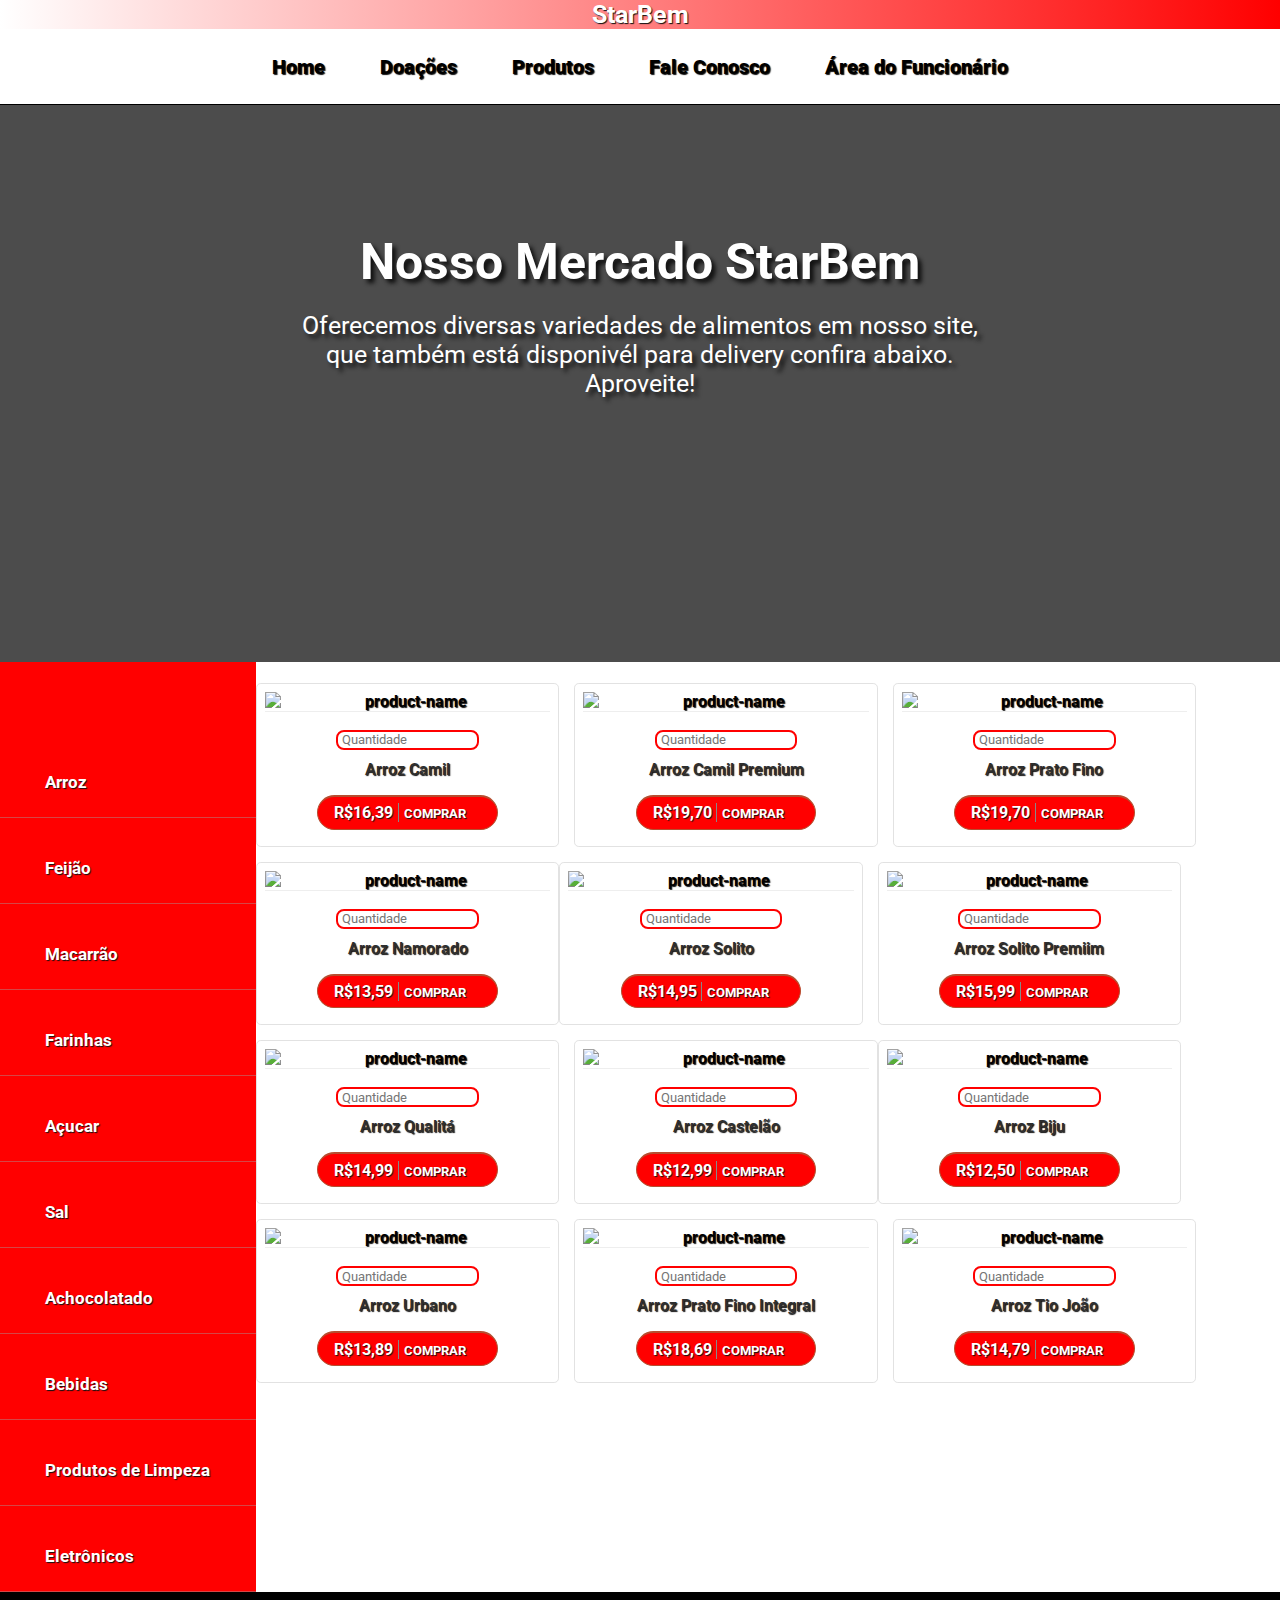
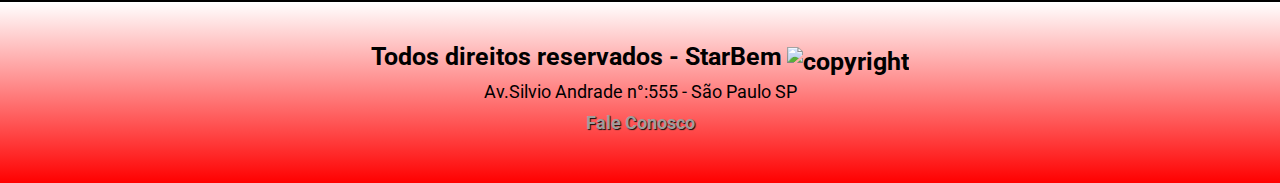
==== novo-site/Produtos.html @ e16e9e04 "add" ====
<!DOCTYPE html>
<html lang="en">

<head>
    <meta charset="UTF-8">
    <meta name="viewport" content="width=device-width, initial-scale=1.0">
    <title>StarBem</title>
    <link rel="stylesheet" href="css/Produtos.css">
    <link rel="shortcut icon" href="images/logo.jpeg">


</head>

<body>

    <!---------------------------------------------------------------------------------------------------------------------->
    <div id="header">
        <header>StarBem</header>
    </div>
    <!---------------------------------------------------------------------------------------------------------------------->
    <div id="menu">
        <nav>
            <ul>
                <li><a href="index.html" target="_self">Home</a></li>
                <li><a href="doacao.html" target="_self">Doações</a></li>
                <li><a href="Produtos.html" target="_self">Produtos</a></li>
                <li><a href="faleConosco.html" target="_self">Fale Conosco</a></li>
                <li><a href="register.php"><i class="fas fa-user-plus"></i>Área do Funcionário</a></li>
            </ul>
        </nav>
    </div>
    <div class="menu-logo">
        <i class="fas fa-bars"></i>
        <img src="images/logo.jpeg" alt="">
    </div>
    <div id="menu-mobile">
        <nav>
            <ul>
                <li><a href="index.html" target="_self">Home</a></li>
                <li><a href="doacao.html" target="_self">Doações</a></li>
                <li>
                    <a href="Produtos.html" target="_self">Produtos</a>
                
                </li>
                <li><a href="faleConosco.html" target="_self">Fale Conosco</a></li>
            </ul>
        </nav>
    </div>
    <!---------------------------------------------------------------------------------------------------------------------->
    <div class="banner">
        <div class="overplay">
            <h1>Nosso Mercado StarBem</h1>
            <p>Oferecemos diversas variedades de alimentos em nosso site,
                <br>que também está disponivél para delivery confira abaixo.
                <br>Aproveite!</p>
        </div>
    </div>
    <!--div adicionada-->
    <div class="produtos-lista">
        <h2>Clique aqui e confira a lista de nossos produtos!</h2>
    </div>
    <aside class="lado">
       
        <ul id="listas">
            <li class="listas">
                <i class="fas fa-utensils"></i>
                <a href="produtos.html">Arroz</a>

            </li>
            <li class="listas">
                <i class="fas fa-utensils"></i>
                <a href="feijao.html">Feijão</a>
                
            </li>
            <li class="listas">
                <i class="fas fa-utensils"></i>
                <a href="macarrao.html">Macarrão</a>
                
            </li>
            <li class="listas"> 
                <i class="fas fa-utensils"></i>
                <a href="farinha.html">Farinhas</a>
                
            </li>
            <li class="listas">
                <i class="fas fa-utensils"></i>
                <a href="acucar.html">Açucar</a>
                
            </li>
            <li class="listas">
                <i class="fas fa-utensils"></i>
                <a href="sal.html">Sal</a>
            </li>
            <li class="listas">
                <i class="fas fa-mug-hot"></i>
                <a href="achocolatado.html">Achocolatado</a>
                
            </li>
            <li class="listas">
                <i class="fas fa-wine-bottle"></i>
                <a href="bedidas.html">Bebidas</a>
                
            </li>
            <li class="listas">
                <i class="fas fa-pump-soap"></i>
                <a href="limpeza.html">Produtos de Limpeza</a>
                
            </li>
            <li class="listas">
                <i class="fas fa-tv"></i>
                <a href="eletronico.html">Eletrônicos</a>
            </li>
        </ul>
    </aside>
  
    <!---------------------------------------------------------------------------------------------------------------------->
    <!-------------------------SEPARAR POR CATEGORIA PARA NÃO CONFUNDIR OS PRODUTOS----------------------------------------->
    <!---------------------------------------------------------------------------------------------------------------------->
    <!---------------------------------------ARROZ-------------------------------------------------------------------------->
    <div class="special-products-grids">
        <div class="col-md-3 special-products-grid text-center">
            <!--Colocar todos os Arroz aqui para não confundir-->
            <a class="product-here" href="#"><img src="images/P01.jpg" title="product-name" /></a>
            <input type="number" min="1" max="20" placeholder="Quantidade">
            <h4><a href="#">Arroz Camil</a></h4>
            <a class="product-btn" href="#"><span>R$16,39</span><small>COMPRAR</small><label></label></a>
        </div>
        <div class="col-md-3 special-products-grid text-center">
            <a class="product-here" href="#"><img src="images/arroz-camil-premium.jpg" title="product-name" /></a>
            <input type="number" min="1" max="20" placeholder="Quantidade">
            <h4><a href="#">Arroz Camil Premium</a></h4>
            <a class="product-btn" href="#"><span>R$19,70</span><small>COMPRAR</small><label>
                </label></a>
        </div>
        <div class="col-md-3 special-products-grid text-center">
            <a class="product-here" href="#"><img src="images/P12.jpg" title="product-name" /></a>
            <input type="number" min="1" max="20" placeholder="Quantidade">
            <h4><a href="#">Arroz Prato Fino</a></h4>
            <a class="product-btn" href="#"><span>R$19,70</span><small>COMPRAR</small><label>
                </label></a>
        </div>
        <div class="col-md-3 special-products-grid text-center">
            <a class="product-here" href="#"><img src="images/arroz-namorado.jpg" title="product-name" /></a>
            <input type="number" min="1" max="20" placeholder="Quantidade">
            <h4><a href="#">Arroz Namorado</a></h4>
            <a class="product-btn" href="#"><span>R$13,59</span><small>COMPRAR</small><label>
                </label></a>
        </div>
        <div class="col-md-3 special-products-grid text-center">
            <a class="product-here" href="#"><img src="images/arroz-solito.jpg" title="product-name" /></a>
            <input type="number" min="1" max="20" placeholder="Quantidade">
            <h4><a href="#">Arroz Solito</a></h4>
            <a class="product-btn" href="#"><span>R$14,95</span><small>COMPRAR</small><label>
                </label></a>
        </div>
        <div class="col-md-3 special-products-grid text-center">
            <a class="product-here" href="#"><img src="images/arroz-solito-premium.jpg" title="product-name" /></a>
            <input type="number" min="1" max="20" placeholder="Quantidade">
            <h4><a href="#">Arroz Solito Premiim</a></h4>
            <a class="product-btn" href="#"><span>R$15,99</span><small>COMPRAR</small><label>
                </label></a>
        </div>
        <div class="col-md-3 special-products-grid text-center">
            <a class="product-here" href="#"><img src="images/arroz-qualita.png" title="product-name" /></a>
            <input type="number" min="1" max="20" placeholder="Quantidade">
            <h4><a href="#">Arroz Qualitá</a></h4>
            <a class="product-btn" href="#"><span>R$14,99</span><small>COMPRAR</small><label>
                </label></a>
        </div>
        <div class="col-md-3 special-products-grid text-center">
            <a class="product-here" href="#"><img src="images/arroz-castelao.jpg" title="product-name" /></a>
            <input type="number" min="1" max="20" placeholder="Quantidade">
            <h4><a href="#">Arroz Castelão</a></h4>
            <a class="product-btn" href="#"><span>R$12,99</span><small>COMPRAR</small><label>
                </label></a>
        </div>
        <div class="col-md-3 special-products-grid text-center">
            <a class="product-here" href="#"><img src="images/arroz-biju.jpg" title="product-name" /></a>
            <input type="number" min="1" max="20" placeholder="Quantidade">
            <h4><a href="#">Arroz Biju</a></h4>
            <a class="product-btn" href="#"><span>R$12,50</span><small>COMPRAR</small><label>
                </label></a>
        </div>
        <div class="col-md-3 special-products-grid text-center">
            <a class="product-here" href="#"><img src="images/arrozUrbano.jpg" title="product-name" /></a>
            <input type="number" min="1" max="20" placeholder="Quantidade">
            <h4><a href="#">Arroz Urbano</a></h4>
            <a class="product-btn" href="#"><span>R$13,89</span><small>COMPRAR</small><label>
                </label></a>
        </div>
        <div class="col-md-3 special-products-grid text-center">
            <a class="product-here" href="#"><img src="images/arrozPratoIn.jpg" title="product-name" /></a>
            <input type="number" min="1" max="20" placeholder="Quantidade">
            <h4><a href="#">Arroz Prato Fino Integral</a></h4>
            <a class="product-btn" href="#"><span>R$18,69</span><small>COMPRAR</small><label>
                </label></a>
        </div>
        <div class="col-md-3 special-products-grid text-center">
            <a class="product-here" href="#"><img src="images/feijaoTio.jpg" title="product-name" /></a>
            <input type="number" min="1" max="20" placeholder="Quantidade">
            <h4><a href="#">Arroz Tio João</a></h4>
            <a class="product-btn" href="#"><span>R$14,79</span><small>COMPRAR</small><label>
                </label></a>
        </div>
        
    </div>        
    <footer class="rodape">
        <div class="conteudo-rodape">
            <h3>Todos direitos reservados - StarBem<img src="images/copyright.png" alt="copyright"></h3>
             
            <p>Av.Silvio Andrade n°:555 - São Paulo SP</p>
            <p><a href="faleConosco.html">Fale Conosco</a></p>
        </div>
    </footer>

    <script src="js/jquery.js"></script>
    <script src="js/menu.js"></script>
    <script src="js/menu_produtos.js"></script>
    <script src="js/funcao.js"></script>
    <script src="https://kit.fontawesome.com/8debdb91c9.js" crossorigin="anonymous"></script>
    <script src="js/submenu.js"></script>
</body>

</html>
---- novo-site/css/Produtos.css ----
@import url('https://fonts.googleapis.com/css2?family=Roboto:wght@500&display=swap');

* {
    margin: 0;
    padding: 0;
    box-sizing: border-box;
    font-family: 'Roboto', sans-serif;
}

html,
body {
    height: 100%;
}

.lado{
    
    width: 20%;
    height:auto;
    float: left;
    background-color: #f00;
}

.lado #listas{
    width: 100%;
    list-style-type: none;
    background-color: #f00;
    margin-top:70px ;
    
}




#menu-mobile{
    display: none;
}

.menu-logo{
    display: none;
}

.produtos-lista{
    width: 100%;
    color: #fff;
    background-color: #111;
    text-align: center;
    padding: 40px 0;
    cursor: pointer;
    display: none;
}

.produtos-lista:hover{
    background-color: #000;
}


.lado li   {
    padding-top: 40px;
    display:block;
    border-bottom:1px solid #d64646;
}

.lado li:hover{
    background-color: #000;
    cursor: pointer;
    
}



.lado i{
    color: #fff;
    font-size: 15px;
   
}

.lado a{
    color: #fff;
    font-size: 17px;
    padding: 20px;
}

#header {
    width: 100%;
    background:linear-gradient(to right,#fff,#f00 );
    color: #fff;
    font-size: 25px;

    font-weight: bolder;
    text-align: center;
    border-bottom: 1px solid #fff;
    text-shadow: 1px 1px 1px #111111;
}

#menu a:hover {
    background-color: #fff;
    color: #f00;
    text-decoration: underline;
    text-decoration-color: #000;

}

#menu {
    width: 100%;
    font-size: 20px;
    font-weight: bolder;

    background-image: url(../images/logo.jpeg);
    background-repeat: no-repeat;
    background-size: contain;
    background-position: 230px;
    border-bottom: 1px solid;
    text-align: center;
    border-bottom: 1px solid #000;
    background-color: #fff;
    color: #d64646;
    text-shadow: 1px 1px 1px #111111;
}

ul li {
    display: inline-block;
    padding: 25px;
}

#menu img {
    width: 40px;
}

::-moz-placeholder {
    color: rgb(134, 4, 4);
}

a {
    text-decoration: none;
    color: #000;

    font-weight: bolder;
}

.banner {
    width: 100%;
    height: 557px;
    padding: 0 2%;
    background-image: url(../images/produtos.jpg);
    background-repeat: no-repeat;
    background-size: cover;
    background-position: center;
    position: relative;

}

.overplay{
    position: absolute;
    top: 0;
    left: 0;
    width: 100%;
    height: 100%;
    background-color: rgba(0, 0, 0, 0.7);
}

.overplay h1{
        text-align: center;
        color: #fff;
        font-size: 50px;
  
        margin-top:10%;
        text-shadow: 4px 4px 4px #111111;

}
.overplay p{
    text-align: center;
    color: #fff;
    font-size: 25px;

    margin-top: 20px;
    text-shadow: 4px 4px 4px #111111;

}

/* input quantidade */

input[type=number]{
        width: 50%;
        margin: 10px 0;
        outline: 0;
        border: 2px solid #f00;
        height: 20px;
        border-radius: 8px;
        padding: 4px;
        -moz-appearance: none;
        -webkit-appearance: none;
        -ms-appearance:none;
        background-image: url(https://img1.gratispng.com/20180424/pze/kisspng-plus-minus-sign-plus-and-minus-signs-computer-icon-99-minus-50-5adfa5357f0293.2468459215246062615202.jpg);
        background-repeat: no-repeat;
        background-size: contain;
        background-position: 97%;   
        
}

input[type=number]::-webkit-inner-spin-button { 
    -webkit-appearance: none;
    
}

.texto-eletronico{
   width: 100%;
   font-size: 30px;
   clear: both;
   text-align: center;
   padding: 30px;
 
   text-shadow: 1px 1px 1px #111;
   background:radial-gradient(#fff,#f00 );
   border:2px solid;
}


/*-------------------------------------------------*/


/*-------------------------------------------------*/

.special-products-grids {
    margin: 1.3em auto;
    text-align: center;
    background-color: #fff;

}

.special-products-grid {
    border: 1px solid #E2E2E2;
    padding: 0.5em 0.5em 1em 0.5em;
    border-radius: 0.3em;
    -webkit-border-radius: 0.3em;
    -moz-border-radius: 0.3em;
    -o-border-radius: 0.3em;
    -ms-border-radius: 0.3em;
    transition: 0.5s all;
    -webkit-transition: 0.5s all;
    -moz-transition: 0.5s all;
    -o-transition: 0.5s all;
    -ms-transition: 0.5s all;
    float: left;
}

.special-products-grid:hover {
    border: 1px solid #FE3026;
}

.product-here img {
    width: 100%;
    border-bottom: 1px solid #EEE;
    display: block;
    margin-bottom: 0.5em;
}

.special-products-grid h4 {
    width: 80%;
    margin: 0 auto 0.5em;
}

.special-products-grid h4 a {
    font-weight: 600;
    color: #2E2E2E;
    margin: 0 0 1em;
    display: block;
}

.special-products-grid h4 a:hover {
    text-decoration: none;
    color: #FE3026;
}

.product-btn {
    background: #f00;
    padding: 0.4em 1em;
    color: #fff;
    border-radius: 30em;
    -webkit-border-radius: 30em;
    -moz-border-radius: 30em;
    -o-border-radius: 30em;
    -ms-border-radius: 30em;
    border: 1px solid #B64E30;
    border-top: 2px solid #B64E30;
    display: inline-block;
}

.product-btn:hover {
    text-decoration: none;
    background: #5B5B5B;
    border: 1px solid #5B5B5B;
    border-top: 2px solid #5B5B5B;
}

.product-btn span {
    padding-right: 0.3em;
    margin-right: 0.3em;
    border-right: 1px solid #888;
    display: inline-block;
}

.product-btn:hover {
    text-decoration: none;
    color: #FFf;
}

.product-btn label {
    width: 12px;
    height: 12px;
    display: inline-block;
    background: url(../images/arrow.png) no-repeat 0px 0px;
    vertical-align: middle;
    margin-left: 0.2em;
}

.special-products-grid {
    margin: 0px 15px 15px 0;
    width: 23.7%;
}

.special-products-grid:nth-child(4),
.special-products-grid:nth-child(8) {
    margin-right: 0px;
}

h4, a{
        text-shadow: 1px 1px 1px #111111;

}
 /*********************************** footer ***************************************************/
.rodape{
    background:linear-gradient(#fff,#f00 );
    width: 100%;
    padding: 40px;
    text-align: center;
    border-top: 10px solid #000;
   
    clear: both;
   
}
.conteudo-rodape h3{
    font-size: 25px;
}

.conteudo-rodape p{
    font-size: 18px;
    margin: 10px 0;
}

.conteudo-rodape a{
    color: rgb(160, 156, 156);
}

.conteudo-rodape a:hover{
    text-decoration: underline;
    color: #fff;
}
.conteudo-rodape img{
        width: 30px;
        height: 30px;
        position: relative;
        top: 5px;
        margin-left: 5px;
       

}
    



@media screen and (max-width:768px){

    #menu nav {
        display: block;
    }

    #menu {
        background-position: 0;
    }

    #menu-mobile {
        display: none;

    }

    #menu-mobile img{
       display: inline-block;
       margin-left:45%;
       width: 50px;
       margin-top: 15px;
    }

    #menu-mobile ul{
        background-color: #f00;
        display: none;
        
        
    }

    #menu-mobile li{
        display: block;
        text-align: center;
        font-size: 17px;
        border-bottom: 1px solid #fff;
    }

    #menu-mobile a{
        color: #fff;
    }

    .menu-logo{
        display: none;
    }

    .menu-logo i {
        font-size: 25px;
        background-color: #111;
        padding: 16px;
        color: #fff;
        cursor: pointer;
      
    }

    .menu-logo img{
        width: 50px;
        margin-left: 32%;
        margin-top: 10px;
    }

    .banner{
        height: 400px;
    }

    .banner > .overplay h1{
        font-size: 25px;
        margin-top: 20%;
    }

    .banner > .overplay p, br{
        font-size: 18px;
        margin-top: 0;
    }

    .lado{
        width: 100%;
        text-align: center;
        float: none;
        display: none;
    }

     .lado > #listas{
        margin: 0;
    }

    .lado a{
        padding:0;
    }

    
    .produtos-lista{
        display: block;
        font-size: 15px;
    }

    .special-products-grids{
        width: 100%;
        float: none;
        margin: 0;
        padding: 0;
    }

    .special-products-grid{
        width: 50%;
        float: left;
        margin: 30px 0;
        padding: 20px 0;
        text-align: center;
    }

    .conteudo-rodape h3{
        font-size: 1rem;
    }
}



@media screen and (max-width:1024px){

    #menu nav {
        display: block;
    }

    #menu {
        background-position: 10%;
    }

    #menu-mobile {
        display: none;

    }

    #menu-mobile img{
       display: inline-block;
       margin-left:45%;
       width: 50px;
       margin-top: 15px;
    }

    #menu-mobile ul{
        background-color: #f00;
        display: none;
        
        
    }

    #menu-mobile li{
        display: block;
        text-align: center;
        font-size: 17px;
        border-bottom: 1px solid #fff;
    }

    #menu-mobile a{
        color: #fff;
    }

    .menu-logo{
        display: none;
    }

    .menu-logo i {
        font-size: 25px;
        background-color: #111;
        padding: 16px;
        color: #fff;
        cursor: pointer;
      
    }

    .menu-logo img{
        width: 50px;
        margin-left: 32%;
        margin-top: 10px;
    }

    .banner{
        height: 400px;
    }

    .banner > .overplay h1{
        font-size: 25px;
        margin-top: 20%;
    }

    .banner > .overplay p, br{
        font-size: 18px;
        margin-top: 0;
    }

    .lado{
        width: 100%;
        text-align: center;
        float: none;
        display: none;
    }

     .lado > #listas{
        margin: 0;
    }

    .lado a{
        padding:0;
    }

    
    .produtos-lista{
        display: block;
        font-size: 15px;
    }

    .special-products-grids{
        width: 100%;
        float: none;
        margin: 0;
        padding: 0;
    }

    .special-products-grid{
        width: 50%;
        float: left;
        margin: 30px 0;
        padding: 20px 0;
        text-align: center;
    }

    .conteudo-rodape h3{
        font-size: 1rem;
    }
}


@media screen and (max-width:510px){

    #menu nav {
        display: none;
    }

    #menu-mobile {
        display: block;

    }

    #menu-mobile img{
       display: inline-block;
       margin-left:45%;
       width: 50px;
       margin-top: 15px;
    }

    #menu-mobile ul{
        background-color: #f00;
        display: none;
        
        
    }

    #menu-mobile li{
        display: block;
        text-align: center;
        font-size: 17px;
        border-bottom: 1px solid #fff;
    }

    #menu-mobile a{
        color: #fff;
    }

    .menu-logo{
        display: block;
    }

    .menu-logo i {
        font-size: 25px;
        background-color: #111;
        padding: 16px;
        color: #fff;
        cursor: pointer;
      
    }

    .menu-logo img{
        width: 50px;
        margin-left: 32%;
        margin-top: 10px;
    }

    .banner{
        height: 400px;
    }

    .banner > .overplay h1{
        font-size: 25px;
        margin-top: 30%;
    }

    .banner > .overplay p, br{
        font-size: 18px;
        margin-top: 0;
    }

    .lado{
        width: 100%;
        text-align: center;
        float: none;
        display: none;
    }

     .lado > #listas{
        margin: 0;
    }

    .lado a{
        padding:0;
    }

    
    .produtos-lista{
        display: block;
        font-size: 15px;
    }

    .special-products-grids{
        width: 100%;
        float: none;
        margin: 0;
        padding: 0;
    }

    .special-products-grid{
        width: 100%;
        float: none;
        margin: 30px 0;
        padding: 20px 0;
        text-align: center;
    }

    .conteudo-rodape h3{
        font-size: 1rem;
    }
}
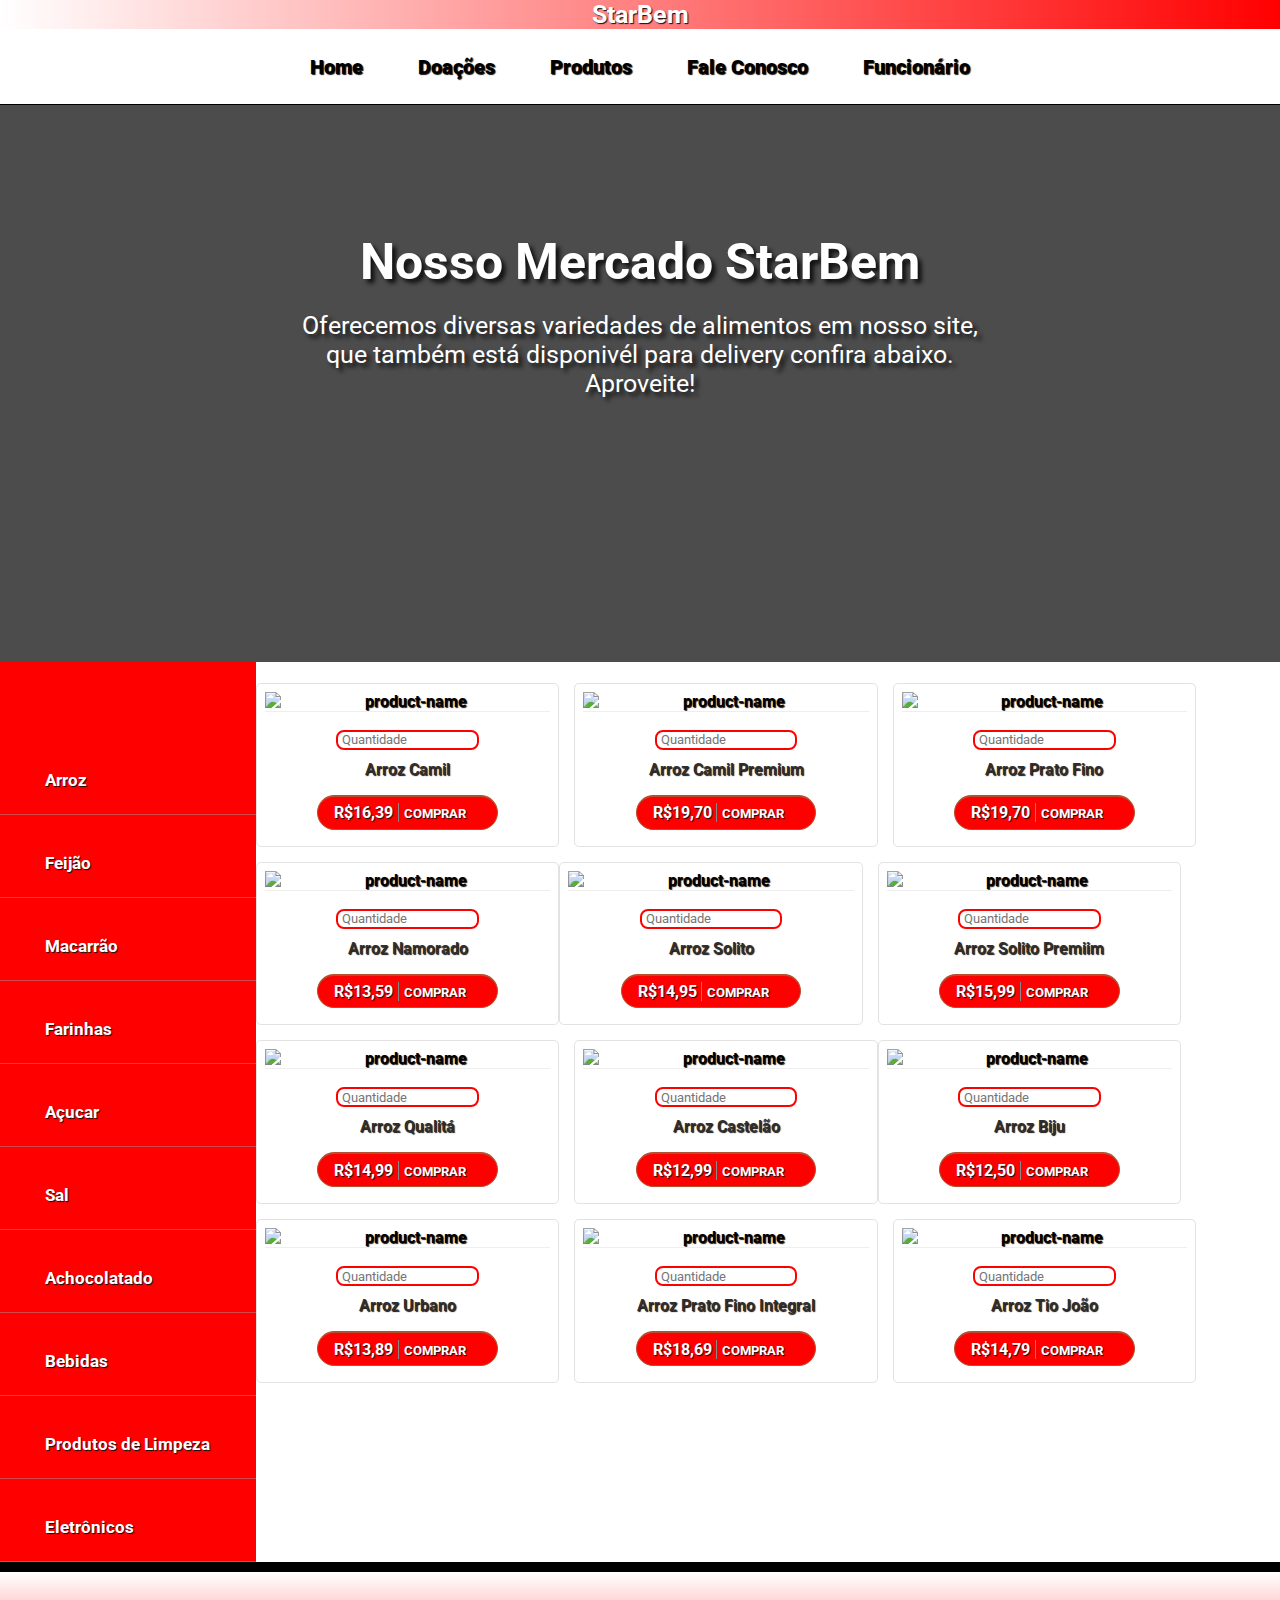
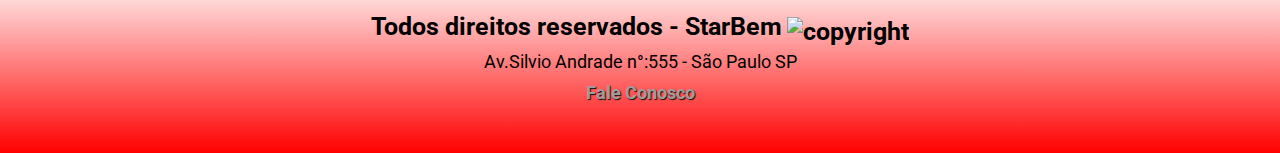
==== commit b414f0a0: "l" ====
--- a/novo-site/Produtos.html
+++ b/novo-site/Produtos.html
@@ -25,7 +25,7 @@
                 <li><a href="doacao.html" target="_self">Doações</a></li>
                 <li><a href="Produtos.html" target="_self">Produtos</a></li>
                 <li><a href="faleConosco.html" target="_self">Fale Conosco</a></li>
-                <li><a href="register.php"><i class="fas fa-user-plus"></i>Área do Funcionário</a></li>
+                <li><a href="painel/login.php"><i style="display: block;font-size: 30px;" class="fas fa-user-circle"></i>Funcionário</a></li>
             </ul>
         </nav>
     </div>
--- a/novo-site/css/Produtos.css
+++ b/novo-site/css/Produtos.css
@@ -15,7 +15,8 @@
 .lado{
     
     width: 20%;
-    height:auto;
+    height:100vh;
+    line-height: 100%;
     float: left;
     background-color: #f00;
 }
@@ -66,13 +67,6 @@
     
 }
 
-
-
-.lado i{
-    color: #fff;
-    font-size: 15px;
-   
-}
 
 .lado a{
     color: #fff;
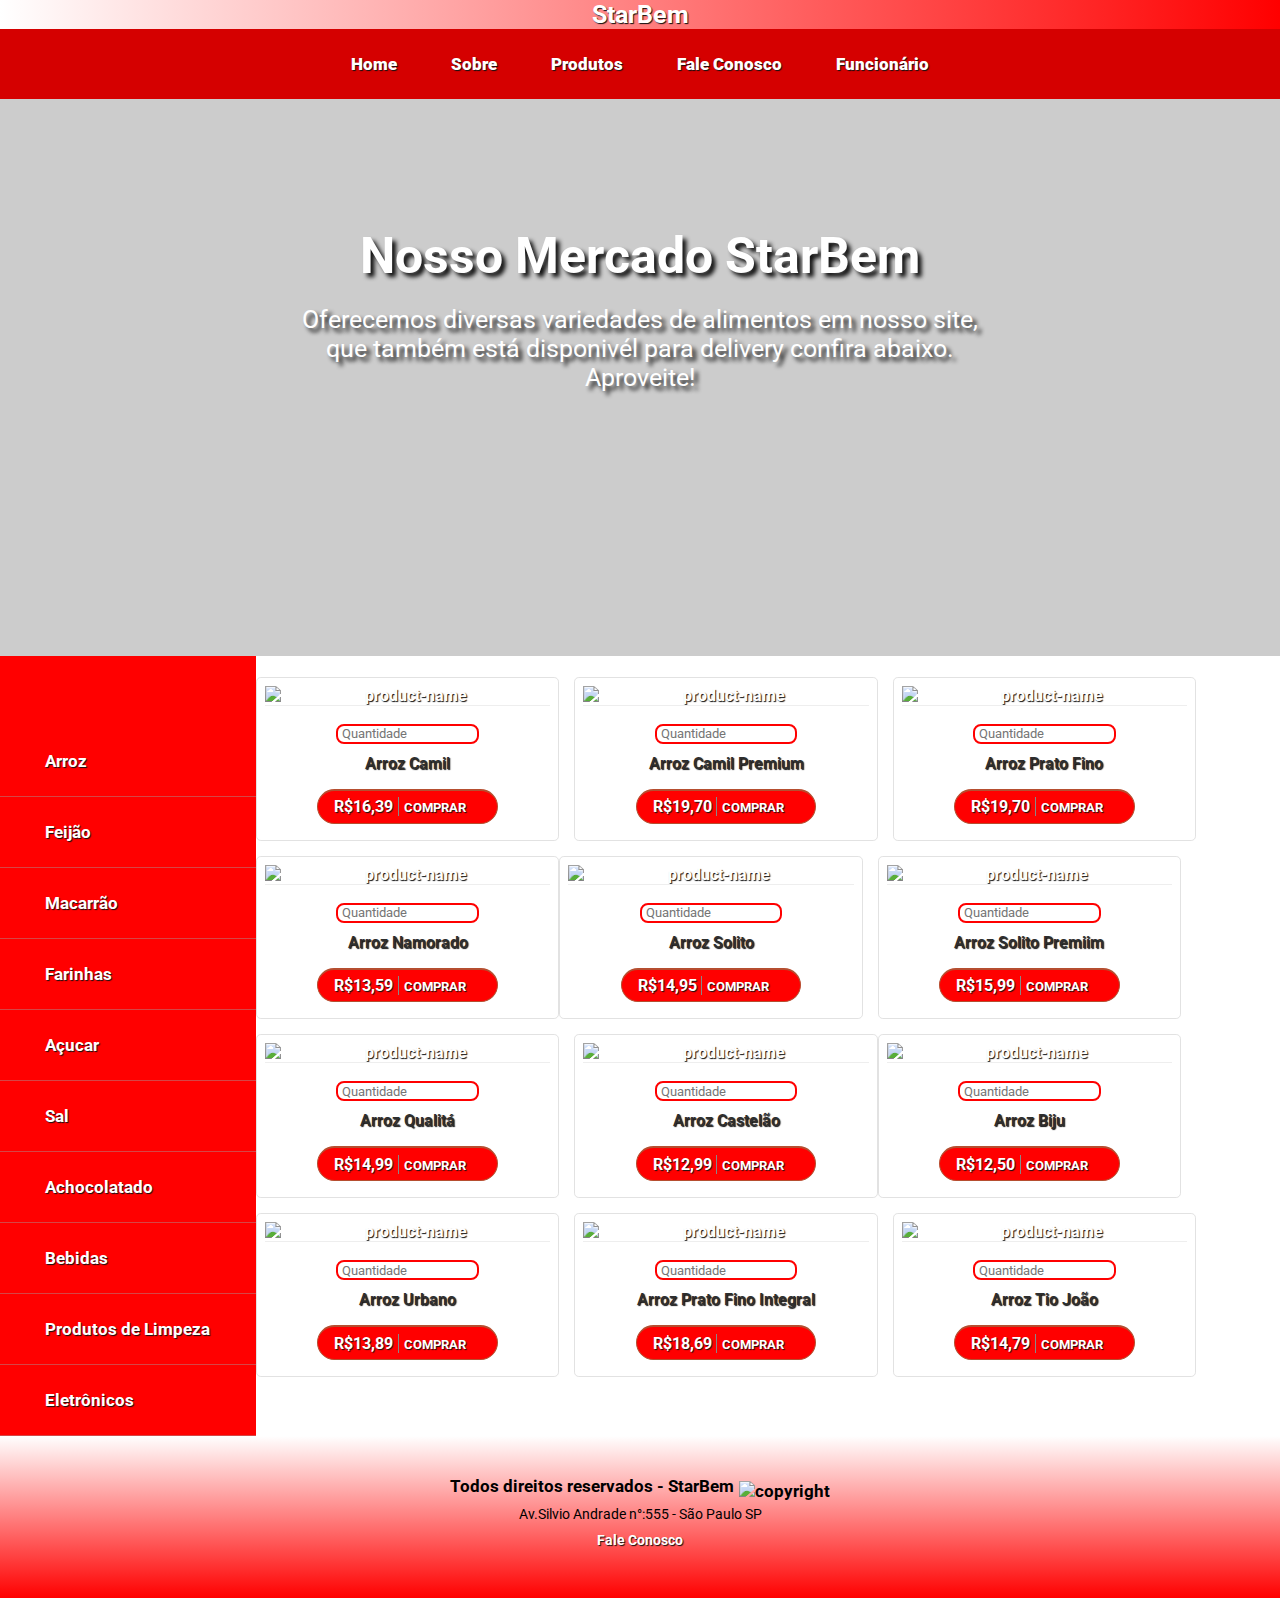
==== commit e5f76bb7: "modificação" ====
--- a/novo-site/Produtos.html
+++ b/novo-site/Produtos.html
@@ -7,6 +7,9 @@
     <title>StarBem</title>
     <link rel="stylesheet" href="css/Produtos.css">
     <link rel="shortcut icon" href="images/logo.jpeg">
+        <!---------------------------------BOOSTRAP----------------------------------------------------------------->
+    <!----------------------------------------------------------------------------------------------------------->
+    <link rel="stylesheet" href="https://cdn.jsdelivr.net/npm/bootstrap@4.5.3/dist/css/bootstrap.min.css" integrity="sha384-TX8t27EcRE3e/ihU7zmQxVncDAy5uIKz4rEkgIXeMed4M0jlfIDPvg6uqKI2xXr2" crossorigin="anonymous">
 
 
 </head>
@@ -22,27 +25,26 @@
         <nav>
             <ul>
                 <li><a href="index.html" target="_self">Home</a></li>
-                <li><a href="doacao.html" target="_self">Doações</a></li>
+                <li><a href="doacao.html" target="_self">Sobre</a></li>
                 <li><a href="Produtos.html" target="_self">Produtos</a></li>
                 <li><a href="faleConosco.html" target="_self">Fale Conosco</a></li>
-                <li><a href="painel/login.php"><i style="display: block;font-size: 30px;" class="fas fa-user-circle"></i>Funcionário</a></li>
+                <li><a href="painel/"><i style="display: block;font-size: 30px;" class="fas fa-user-circle"></i>Funcionário</a></li>
             </ul>
         </nav>
     </div>
     <div class="menu-logo">
         <i class="fas fa-bars"></i>
-        <img src="images/logo.jpeg" alt="">
     </div>
     <div id="menu-mobile">
         <nav>
             <ul>
                 <li><a href="index.html" target="_self">Home</a></li>
-                <li><a href="doacao.html" target="_self">Doações</a></li>
+                <li><a href="doacao.html" target="_self">Sobre</a></li>
                 <li>
                     <a href="Produtos.html" target="_self">Produtos</a>
-                
                 </li>
                 <li><a href="faleConosco.html" target="_self">Fale Conosco</a></li>
+                <li><a href="painel/"><i style="display: block;font-size: 30px;" class="fas fa-user-circle"></i>Funcionário</a></li>
             </ul>
         </nav>
     </div>
@@ -98,7 +100,7 @@
             </li>
             <li class="listas">
                 <i class="fas fa-wine-bottle"></i>
-                <a href="bedidas.html">Bebidas</a>
+                <a href="bebidas.html">Bebidas</a>
                 
             </li>
             <li class="listas">
@@ -214,11 +216,12 @@
     </footer>
 
     <script src="js/jquery.js"></script>
+    <script src="https://code.jquery.com/jquery-3.5.1.slim.min.js" integrity="sha384-DfXdz2htPH0lsSSs5nCTpuj/zy4C+OGpamoFVy38MVBnE+IbbVYUew+OrCXaRkfj" crossorigin="anonymous"></script>
+<script src="https://cdn.jsdelivr.net/npm/bootstrap@4.5.3/dist/js/bootstrap.bundle.min.js" integrity="sha384-ho+j7jyWK8fNQe+A12Hb8AhRq26LrZ/JpcUGGOn+Y7RsweNrtN/tE3MoK7ZeZDyx" crossorigin="anonymous"></script>
     <script src="js/menu.js"></script>
     <script src="js/menu_produtos.js"></script>
-    <script src="js/funcao.js"></script>
     <script src="https://kit.fontawesome.com/8debdb91c9.js" crossorigin="anonymous"></script>
-    <script src="js/submenu.js"></script>
+   
 </body>
 
 </html>
--- a/novo-site/css/Produtos.css
+++ b/novo-site/css/Produtos.css
@@ -15,8 +15,6 @@
 .lado{
     
     width: 20%;
-    height:100vh;
-    line-height: 100%;
     float: left;
     background-color: #f00;
 }
@@ -25,12 +23,9 @@
     width: 100%;
     list-style-type: none;
     background-color: #f00;
-    margin-top:70px ;
+    margin-top:70px;
     
 }
-
-
-
 
 #menu-mobile{
     display: none;
@@ -55,8 +50,7 @@
 }
 
 
-.lado li   {
-    padding-top: 40px;
+.lado li{
     display:block;
     border-bottom:1px solid #d64646;
 }
@@ -79,16 +73,13 @@
     background:linear-gradient(to right,#fff,#f00 );
     color: #fff;
     font-size: 25px;
-
     font-weight: bolder;
     text-align: center;
-    border-bottom: 1px solid #fff;
     text-shadow: 1px 1px 1px #111111;
 }
 
 #menu a:hover {
-    background-color: #fff;
-    color: #f00;
+    color: #000!important;
     text-decoration: underline;
     text-decoration-color: #000;
 
@@ -96,18 +87,10 @@
 
 #menu {
     width: 100%;
-    font-size: 20px;
+    font-size: 17px;
     font-weight: bolder;
-
-    background-image: url(../images/logo.jpeg);
-    background-repeat: no-repeat;
-    background-size: contain;
-    background-position: 230px;
-    border-bottom: 1px solid;
     text-align: center;
-    border-bottom: 1px solid #000;
-    background-color: #fff;
-    color: #d64646;
+    background-color: #d50000;
     text-shadow: 1px 1px 1px #111111;
 }
 
@@ -126,7 +109,7 @@
 
 a {
     text-decoration: none;
-    color: #000;
+    color: #fff!important;
 
     font-weight: bolder;
 }
@@ -149,7 +132,7 @@
     left: 0;
     width: 100%;
     height: 100%;
-    background-color: rgba(0, 0, 0, 0.7);
+    background-color: rgba(0, 0, 0, 0.2);
 }
 
 .overplay h1{
@@ -255,14 +238,14 @@
 
 .special-products-grid h4 a {
     font-weight: 600;
-    color: #2E2E2E;
+    color: #2E2E2E!important;
     margin: 0 0 1em;
     display: block;
 }
 
 .special-products-grid h4 a:hover {
     text-decoration: none;
-    color: #FE3026;
+    color: #FE3026!important;
 }
 
 .product-btn {
@@ -327,17 +310,15 @@
     width: 100%;
     padding: 40px;
     text-align: center;
-    border-top: 10px solid #000;
-   
     clear: both;
    
 }
 .conteudo-rodape h3{
-    font-size: 25px;
+    font-size: 17px;
 }
 
 .conteudo-rodape p{
-    font-size: 18px;
+    font-size: 14px;
     margin: 10px 0;
 }
 
@@ -350,17 +331,14 @@
     color: #fff;
 }
 .conteudo-rodape img{
-        width: 30px;
-        height: 30px;
+        width: 20px;
+        height: 20px;
         position: relative;
         top: 5px;
         margin-left: 5px;
        
 
 }
-    
-
-
 
 @media screen and (max-width:768px){
 
@@ -408,9 +386,8 @@
 
     .menu-logo i {
         font-size: 25px;
-        background-color: #111;
         padding: 16px;
-        color: #fff;
+        color: #f00;
         cursor: pointer;
       
     }
@@ -524,9 +501,8 @@
 
     .menu-logo i {
         font-size: 25px;
-        background-color: #111;
         padding: 16px;
-        color: #fff;
+        color: #f00;
         cursor: pointer;
       
     }
@@ -603,14 +579,6 @@
         display: block;
 
     }
-
-    #menu-mobile img{
-       display: inline-block;
-       margin-left:45%;
-       width: 50px;
-       margin-top: 15px;
-    }
-
     #menu-mobile ul{
         background-color: #f00;
         display: none;
@@ -635,9 +603,8 @@
 
     .menu-logo i {
         font-size: 25px;
-        background-color: #111;
         padding: 16px;
-        color: #fff;
+        color: #f00;
         cursor: pointer;
       
     }
